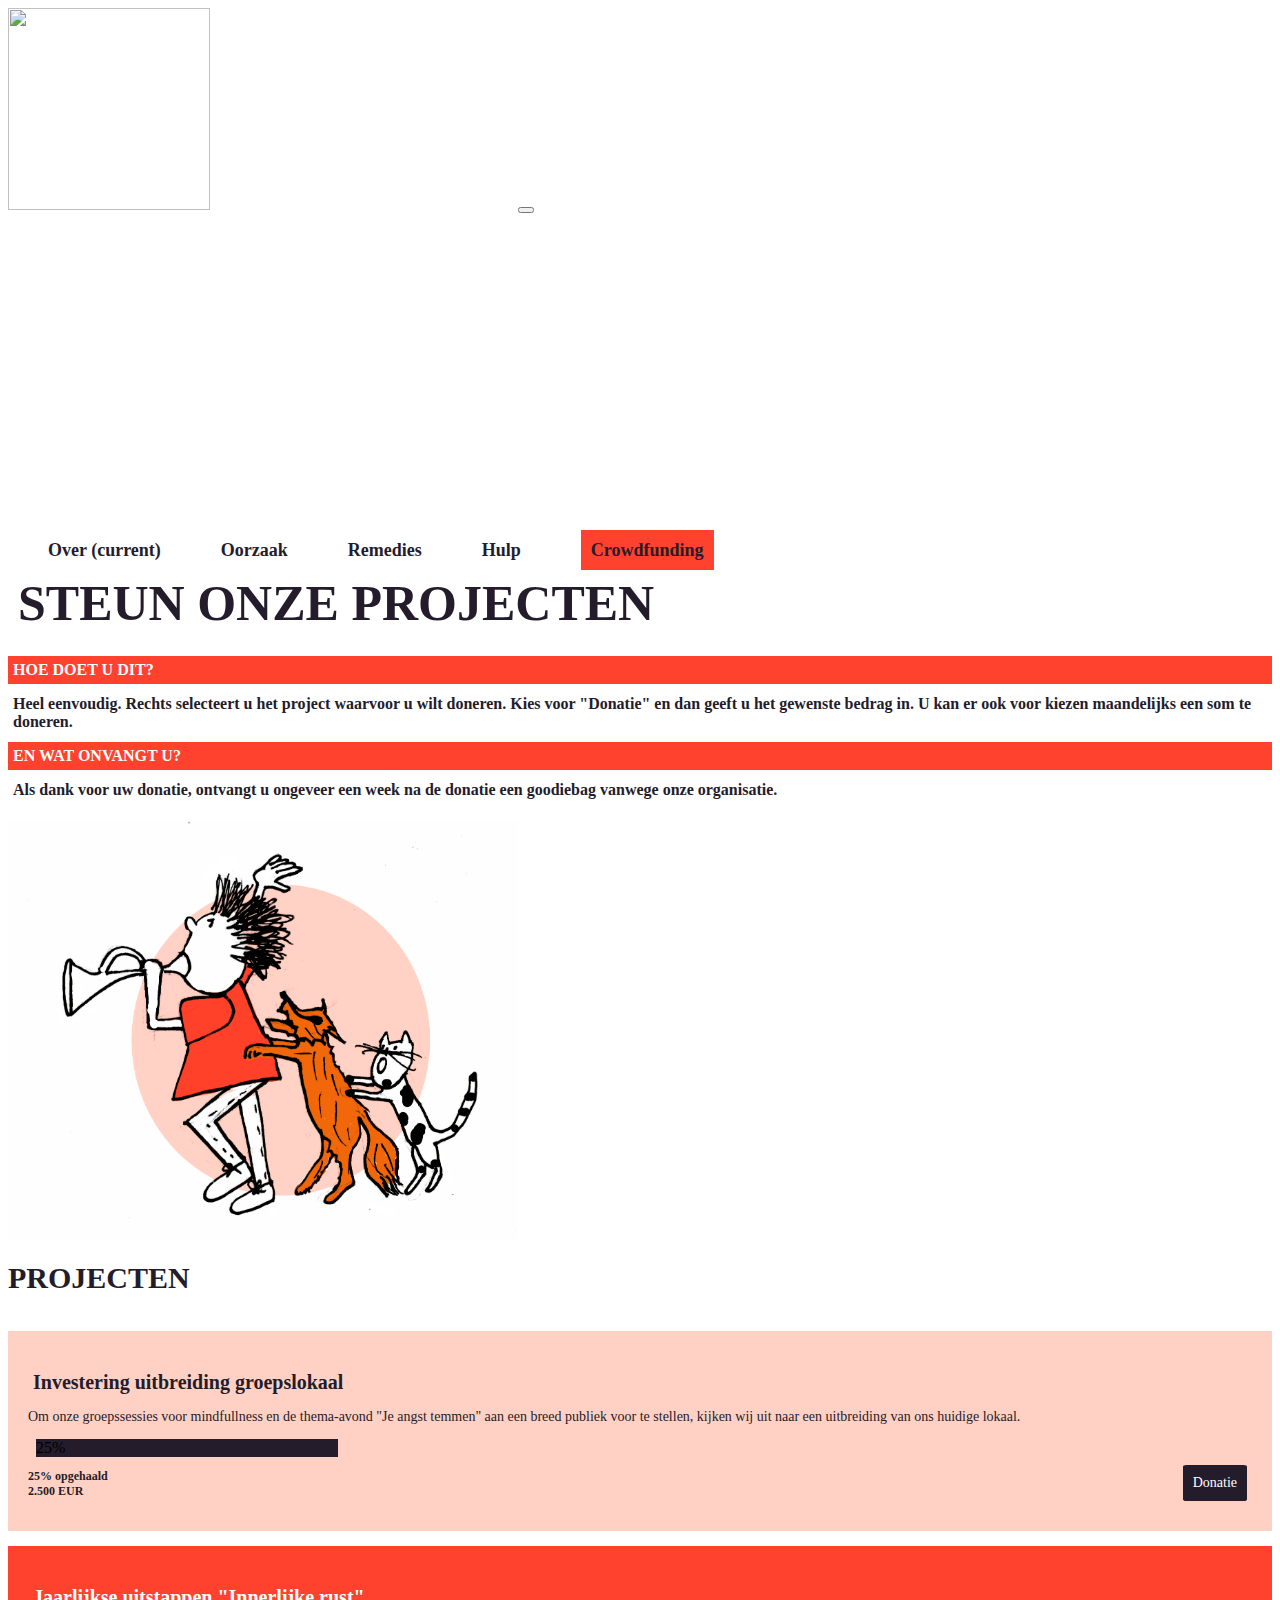
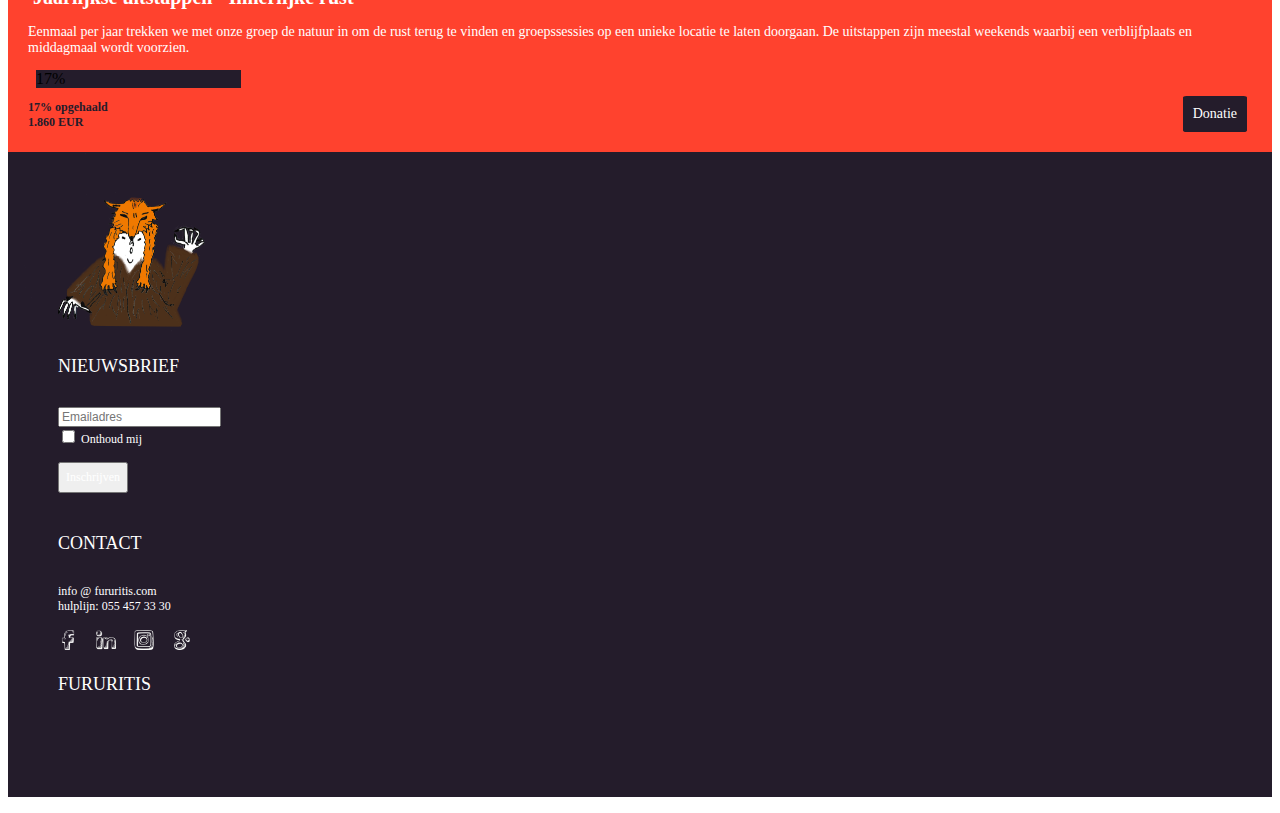
==== crowdfunding.html @ cdc4b686 "1e upload" ====
<!DOCTYPE html>
<html lang="en">
<head>
    <meta charset="UTF-8">
    <meta name="viewport" content="width=device-width, initial-scale=1.0">
    <meta http-equiv="X-UA-Compatible" content="ie=edge">
    <link rel="shortcut icon" type="image/png" href="Images/logo.png" width="100" height="100">
     <!-- bootstrap 4 css -->
     <link rel="stylesheet" href="https://stackpath.bootstrapcdn.com/bootstrap/4.1.3/css/bootstrap.min.css" integrity="sha384-MCw98/SFnGE8fJT3GXwEOngsV7Zt27NXFoaoApmYm81iuXoPkFOJwJ8ERdknLPMO" crossorigin="anonymous">
    <!-- custom css -->
    <link href="styles/custom.css" rel="stylesheet" type="text/css">
    <title>Hulp</title>
</head>

<body>
<!--Navbar-->
<div class="container">
    <div class="row">
        <div class="col-12 col-md-12">
            <nav class="navbar navbar-expand-lg navbar-light">
                <a class="navbar-brand" href="index.html">
                    <img class="image_header"src="Images/logo.png" width="30" height="30" class="d-inline-block align-top" alt=""></a>
                <button class="navbar-toggler" type="button" data-toggle="collapse" data-target="#navbarSupportedContent" aria-controls="navbarSupportedContent" aria-expanded="false" aria-label="Toggle navigation">
                    <span class="navbar-toggler-icon"></span>
                </button>
                
                <div class="collapse navbar-collapse" id="navbarSupportedContent">
                    <ul class="navbar-nav ml-auto">
                    <li class="nav-item active">
                        <a class="nav-link" href="over.html">Over <span class="sr-only">(current)</span></a>
                    </li>
                    <li class="nav-item">
                        <a class="nav-link" href="oorzaak.html">Oorzaak</a>
                    </li>
                    <li class="nav-item">
                        <a class="nav-link" href="remedies.html">Remedies</a>
                    </li>
                    <li class="nav-item">
                    <a class="nav-link" href="hulp.html">Hulp</a>
                    </li>
                    <li class="nav-item2">
                    <a class="nav-link2" href="crowdfunding.html">Crowdfunding</a>
                    </li>
                    </ul>
                </div>
            </nav>
        </div>
    </div>
</div>

<div class="container">
    <div class="row">
        <div class="col-12 col-md-8 order-md-2">
            <div class="funding_text">
                <h2>STEUN ONZE PROJECTEN</h2>
                <p class="funding_question">HOE DOET U DIT?</p>
                <p class="p3">Heel eenvoudig. Rechts selecteert u het project waarvoor u wilt doneren.
                    Kies voor "Donatie" en dan geeft u het gewenste bedrag in. U kan er ook voor kiezen maandelijks een som te doneren.
                </p>
                <p class="funding_question2">EN WAT ONVANGT U?</p>
                <p class="p3">Als dank voor uw donatie, ontvangt u ongeveer een week na de donatie een goodiebag vanwege onze organisatie.
                </p>
                <div class="funding_text">
                    <img class="img_funding" src="Images/fururitisverbannen.png" height="420" width="510">   
                </div>
            </div>
        </div>
        <div class="col-12 col-md-4 order-md-2">
            <div class="funding">
                <h2>PROJECTEN</h2>
                <div class="funding1">
                    <h3>Investering uitbreiding groepslokaal </h3>
                    <p class="p5">Om onze groepssessies voor mindfullness en de thema-avond "Je angst temmen" aan een breed publiek voor te stellen, kijken wij uit naar een uitbreiding van ons huidige lokaal.</p>
                    <div class="progress">
                        <div class="progress-bar" role="progressbar" style="width: 25%;" aria-valuenow="25" aria-valuemin="0" aria-valuemax="100">25%</div>
                    </div>
                    <div class="funding-button">
                            <btn><a class="funding-button-link" href="">Donatie</a></btn>
                       </div> 
                    <p class="underscript"><b>25% opgehaald</b><br>2.500 EUR</p> 
                </div>

                <div class="funding2">
                        <h3>Jaarlijkse uitstappen "Innerlijke rust" </h3>
                        <p class="p4">Eenmaal per jaar trekken we met onze groep de natuur in om de rust terug te vinden en groepssessies op een unieke locatie te laten doorgaan. De uitstappen zijn meestal weekends waarbij een verblijfplaats en middagmaal wordt voorzien.</p>
                        <div class="progress">
                            <div class="progress-bar" role="progressbar" style="width: 17%;" aria-valuenow="17" aria-valuemin="0" aria-valuemax="100">17%</div>
                        </div>
                        <div class="funding-button">
                                <btn><a class="funding-button-link" href="">Donatie</a></btn>
                           </div>  
                        <p class="underscript"><b>17% opgehaald</b><br>1.860 EUR</p>
                    </div>           
                                 
                                
            </div>
        </div>
    </div>
</div>


<!--footer-->
<div class="container container_footer">
        <div class="row row4">
            <div class="col-12 col-md-3 order-md-3">
                <div class="span1"><img src="Images/Scary.png" width="200" height="180"></div>
            </div>
            <div class="col-12 col-md-3 order-md-4">
                <div class="footer_newsletter">
                    <h5>NIEUWSBRIEF</h5>
                    <form class="form-inline">
                        <div class="input-group mb-2 mr-sm-2 mb-sm-0">
                            <input type="text" class="form-control" id="inlineFormInputGroup" placeholder="Emailadres">
                        </div>
                        <div class="form-check mb-2 mr-sm-2 mb-sm-0">
                            <label class="form-check-label">
                            <input class="form-check-input" type="checkbox"> Onthoud mij
                            </label>
                        </div>
                        <button type="submit" class="btn btn-primary">Inschrijven</button>
                    </form> 
                </div>   
            </div>
            <div class="col-12 col-md-3 order-md-2">
                <div class="footer_contact">
                    <h5>CONTACT</h5>
                    <p>info @ fururitis.com<br>
                    hulplijn: 055 457 33 30</p>
    
                    <div class="socialmedia">
                    <ul>
                        <li><a class="socialmedia_icons" href=""><img class="socialmedia_img" src="Images/fb.png"></a></li>
                        <li><a class="socialmedia_icons" href=""><img class="socialmedia_img" src="Images/linked-in.png"></a></li>
                        <li><a class="socialmedia_icons" href=""><img class="socialmedia_img" src="Images/instagram.png"></a></li>
                        <li><a class="socialmedia_icons" href=""><img class="socialmedia_img" src="Images/google+.png"></a></li>
                    </ul>
                    </div>
                </div>
            </div>
            <div class="col-12 col-md-3 order-md-1">
                <div class="footer_text">
                    <h6>FURURITIS</h6>
                    <ul>
                        <li><a class="footerlink" href="over.html">Over Fururitis</a></li>
                        <li><a class="footerlink" href="oorzaak.html">Oorzaak</a></li>
                        <li><a class="footerlink" href="remedies.html">Remedie</a></li>
                        <li><a class="footerlink" href="hulp.html">Hulp</a></li>
                    </ul>
                </div>
            </div>
        </div>
    </div>
    <!-- Optional JavaScript -->
    <!-- jQuery first, then Popper.js, then Bootstrap JS -->
    <script src="https://code.jquery.com/jquery-3.3.1.slim.min.js" integrity="sha384-q8i/X+965DzO0rT7abK41JStQIAqVgRVzpbzo5smXKp4YfRvH+8abtTE1Pi6jizo" crossorigin="anonymous"></script>
    <script src="https://cdnjs.cloudflare.com/ajax/libs/popper.js/1.14.3/umd/popper.min.js" integrity="sha384-ZMP7rVo3mIykV+2+9J3UJ46jBk0WLaUAdn689aCwoqbBJiSnjAK/l8WvCWPIPm49" crossorigin="anonymous"></script>
    <script src="https://stackpath.bootstrapcdn.com/bootstrap/4.1.3/js/bootstrap.min.js" integrity="sha384-ChfqqxuZUCnJSK3+MXmPNIyE6ZbWh2IMqE241rYiqJxyMiZ6OW/JmZQ5stwEULTy" crossorigin="anonymous"></script>
  </body>
</html>
</body>
---- styles/custom.css ----
@font-face {
    font-family: 'JMH Typewriter';
    src: url('JMHTypewriter-Black.woff2') format('woff2'),
        url('JMHTypewriter-Black.woff') format('woff');
    font-weight: 900;
    font-style: normal;
}
@font-face {
    font-family: 'JMH Typewriter';
    src: url('JMHTypewriter-Regular.woff2') format('woff2'),
        url('JMHTypewriter-Regular.woff') format('woff');
    font-weight: normal;
    font-style: normal;
}

@font-face {
    font-family: 'Homemade Apple';
    src: url('HomemadeApple-Regular.woff2') format('woff2'),
        url('HomemadeApple-Regular.woff') format('woff');
    font-weight: normal;
    font-style: normal;
}


/*general*/
h1,h2,h3,h4{
    color:#241C2B;
    margin-left: 10px;
}

h1{
    font-family:"Jmh Typewriter";
    font-weight:900;
    font-size: 70px;
    line-height: 90%;
}

h2{
    font-family:"Jmh Typewriter";
    font-weight:900;
    font-size: 50px;
    line-height: 90%;
    margin-top: 20px;
    margin-bottom:40px;
}

h3{
    font-family:"Homemade Apple";
    font-size:17px;
    font-weight:900;
    margin-left:40px;
}

h5{
    font-family:"Jmh Typewriter";
    font-weight:500;
    font-size: 18px; 
    margin-top: 20px;
    color:white; 
    margin-left: 10px;
}

h6{
    font-family:"Jmh Typewriter";
    font-weight:500;
    font-size: 18px; 
    margin-top: 20px;
    color:white;
    margin-left: 10px;
}

.p1{
    font-family:"Jmh Typewriter";
    font-weight:normal;
    font-size: 16px;
    margin-right: 10px;
}

.p2{
    font-family:"Jmh Typewriter";
    font-weight:normal;
    font-size: 16px;
    margin-right: 10px;
}

.p3{
    font-family:"Jmh Typewriter";
    font-weight:normal;
    font-size: 16px;
    margin-right: 10px;
    color:#241C2B;
}

.p4{
    font-family:"Jmh Typewriter";
    font-weight:normal;
    font-size: 14px;
    margin-right: 10px;
    color:white;
}

.p5{
    font-family:"Jmh Typewriter";
    font-weight:normal;
    font-size: 14px;
    margin-right: 10px;
    color:#241C2B;
}

.quote{
    font-family:"Homemade Apple";
    font-size: 15px;
    color:white;
    margin-left:40px;
    padding-bottom:20px;
    margin-right:20px;
}

.quote2{
    font-family:"JMH Typewriter";
    font-size: 14px;
    color:#241C2B;
    font-weight: 700;
    padding-bottom:20px;
    margin-right:20px;
}

p6{
    font-family:"Homemade Apple";
    font-size:11px;
    margin-right: 20px;
    z-index:5;
    color:white;
}
.p1{
    color:white;
    margin-top: 50px;
}

.p2{
    margin-top:50px;
}

/* Nav*/
.nav-link{
    padding-right: 2em !important;
  }

.nav-link{
    font-family:"Jmh Typewriter";
    font-size:18px;
    font-weight:600;
    color:#241C2B;
    text-decoration:none;
    margin-right: 20px;
}

.nav-link2{
    font-family:"Jmh Typewriter";
    font-size:18px;
    font-weight:600;
    background: #FF422E;
    padding:10px;
    margin-top: 0px;
    text-decoration:none;
    color:#241C2B;
}  

.nav-item2{
    margin-top: 10px; 
}

.navbar-brand img{
    width:40%;
    height:40%;
}

/*Header*/
.schuif250{
margin-top:-200px;
}

.img_header{
    height:100%;
    width:100%;
    margin-bottom:10px;
    margin-top: -10px;
}

.img_header_hulp{
    margin-bottom:10px;
    margin-top: -10px;
    height: 90%;
    width:90%;
    position:relative;
}
.text_header{
    background-color:#FF422E;
    padding: 40px;
    margin-top: 70px;
}

.text_header > h1{
    margin-top: -60px;
    margin-bottom:10px;
    text-align:center;
}

.text_header > p1{
text-align:center;
margin-top: 15px;
margin-bottom:10px;
}

.text_header > p2{
    text-align:center;
    margin-top: 15px;
    margin-bottom: 15px;
    color:#241C2B;
    }

.text_block{
    margin-left:50px;
}

.bg_header{
 position:relative;
 width:100%;
 height:42%;   
 z-index:-1;
 margin-top:-270px;
 margin-left: 27px;  
}

.bg_header2{
    position:relative;  
   margin-top:-200px;
   margin-left:-30px;
   }

.bg_header3{
    position:relative;  
   margin-top:-370px;
   margin-left:30px;
   z-index:-1;
   width:97%;
   height:70%;
   }

   .bg_kenmerken{
    position:relative;  
   margin-top:-400px;
   margin-left:20px;
   padding-top:200px;
   width:80%;
   height:80%;
   z-index:1;
   }

.leesmeer_btn img{
    width: 30%;
    height:30%;
    position:relative;
    top:20px;
    display:block;
    margin: 0 auto;
   margin-bottom: -20px;
   padding-top:20px;
}

.leesmeer_btn:hover{
    image:url("Images/leesmeer_button2.png");
}

/*rows*/
.row1{
    background-color:#FF422E;
    margin-top: 20px;
    z-index:0;
}

.row2{
    background-color:#FFD1C4;
    margin-top: 20px;
}

.row_close{
    background-color:#FFD1C4;
    margin-top: 20px;
}

.row3{
    background-color:#FF422E;
    margin-top: 20px;
}

.row4{
    background-color:#241C2B;
    margin-top: 20px;
}

.row5{
   
    margin-top: 20px;
}

.img_block1{
    width:50%;
    margin-bottom: 20px;
    display:block;
    position:relative;
    
}
.img_block1 img{
   position:absolute;    
}

.img_block_aangepast{
    width:100%;
    display:block;
    margin-top: -100px;
    position:relative;
    margin-bottom:20px;
}

.img_block2{
    width:65%;
    display:block;
    margin:0 auto;
    position:relative;
    margin-bottom:10px;
}

.img_block2 img{
    position:absolute;

}

.img_block3{
    width:45%;
    display:block;
    margin:0 auto;
    position:relative;
}

.img_block4{
    position:relative; 
    display:block;
    margin:0 auto;
}


.img_block3 img{
    position:absolute; 
}

.text_block >h2 {
    margin-top: -10px; 
    margin-bottom:20px;
}

.text_block >h3 {
    margin-top: -10px; 
}

.text_block >h4 {
    margin-top: -10px; 
}

.text_block_lang{
    margin-left:50px;
    padding-bottom:80px;
}

.text_block_getuigenis{
    z-index:1;
    margin-top:10px;
    padding-bottom:20px;
    margin-left:50px;
}

.text_block_getuigenis> h3{
    margin-left:42px;
    margin-bottom:15px;
}

.text_block_lang >p8{
margin-top: 200px;
margin-left:10px;
}

.text_block_lang >h2 {
    margin-top: -10px; 
    margin-bottom:20px;
}

text_block_lang > p1{
    padding-bottom:80px;
}
.color-block{
    background-color:#FF422E;
    height:100%;
}

.link1{
font-family:"Homemade Apple";
font-weight:normal;
font-size: 20px;
color:#E4C8FC;
margin-top: 80px;
display:block;
margin-bottom: 15px;
}

.link2{
    font-family:"Homemade Apple";
    font-weight:normal;
    font-size: 20px;
    color:#241C2B;
    margin-top: 80px;
    display:block;
    margin-bottom: 15px;
    }

ul li > a{
    text-decoration:none;
}

a:link{
    text-decoration:none;
    color:#241C2B;
}

a:hover{
    color:white;
}

.col-cards{
margin-bottom:20px;
}
.card{
background-color:#FFD1C4;
border: 0px;
display: inline-block;
margin-top: 20px;
margin-right: 5px;
margin-left: 30px;
}

.card >img{
    position:relative;
    width: 20%;
    height: 20%;
    margin-top: 5px;
}
.icons{
    padding-bottom:20px;
}
.card > p{
font-family: "Homemade Apple";
font-size:16px;
font-weight: 800;
color:#FF422E;
}

.icon_card{
    position:inline-block;
}

.icon_card > img{
    position:block;
    margin-top:-10px;
}
.arrow{
    position:relative;
    float:right;
    margin-left: -700px;
}

/*oorzaak*/
.title_centered{
   text-align:center;
   font-family:"JMH Typewriter";
   font-weight:900;
   font-size:50px;
}

.card_text{
    background-color:#FF422E;
}

.card_txt_container{
    padding-top: 10px;
    margin-top:20px;
}

.card_txt_container >h2{
    padding-top: 10px;
    margin-top:-80px;
    text-align:center;
    font-size:40px;
}
.text_cards{
margin-left: 15px;
margin-right: 15px;
padding-bottom: 30px;
font-family:"JMH Typewriter";
color: white;
}

/*Remedies*/
.card_txt_container2{
    padding-top: 10px;
    margin-top:20px;
    padding-bottom: 10px;
}

.card_txt_container2 >h2{
    padding-top: 10px;
    margin-top:-30px;
    text-align:center;
    font-size:40px;
}

.music_card{
    margin-left: 50px;
    margin-right: 50px;
    margin-bottom:-20px;
    padding-bottom: 70px;
}

.music_card > h3{
    color:#241C2B;
    font-family:"Homemade Apple";
    font-size: 18px;
    font-weight:600;
   margin-left: 100px;
   margin-bottom: 15px;
}

.nr_card{
margin-left:40px;
}

.music_img{
    margin-top:-100px;
    margin-left: 100px;
}

.music-link{
    margin-left: 20px;
    font-family:"Homemade Apple";
    font-size: 14px;
    text-decoration:none;
    color:#241C2B;
}

.music-link:hover{
    color:white;
}

/*Hulp*/
.text_cards{
margin-left: 30px;
text-align:center;
}
.member_text{
    z-index:2;
    background-image:url(Images/kader_bg.png);
}

.card_member{
    z-index:1;
}

.form-check-label{
margin-top:15px;
}

.member_text >h2{
    padding-top: 10px;
    margin-top:-20px;
    text-align:center;
    font-size:60px;
    margin-left:20px;
    font-family:"Homemade Apple";
    z-index:2;
}
.card_txt_container_member{
    padding-top: 10px;
    margin-top:-10px;
    background-color:#FF422E;
    z-index:0;
}

.frame-member {
    width:100%;
    height:100%;
    margin-left: -20px;
    margin-top: 150px;
    z-index:-2;
    padding:0px;
}

.arrowright{
    float:right;
   margin-right:-20px;
   margin-top:-30px;
}

@keyframes pulse {
    from {
      -webkit-transform: scale3d(1, 1, 1);
      transform: scale3d(1, 1, 1);
    }
  
    50% {
      -webkit-transform: scale3d(1.05, 1.05, 1.05);
      transform: scale3d(1.05, 1.05, 1.05);
    }
  
    to {
      -webkit-transform: scale3d(1, 1, 1);
      transform: scale3d(1, 1, 1);
    }
  }
  
  .pulse {
    -webkit-animation-name: pulse;
    animation-name: pulse;
  }


form{
    z-index:2;
    position:relative;
    margin-left: 20px;
    margin-right:30px;
    padding-bottom:20px;
}

.btn-primary{
    display:inline-block;
    margin-top:-2px;
    font-family:"JMH Typewriter";
    color:white;
    margin-left:10px;
}

label{
    font-family:"JMH Typewriter";
    color:white;
    margin-left:10px;
}

.number{
    width:10%;
    display:inline-block;
    margin-top:-32px;
    display:inline-block;
    margin-left: 20px;
    margin-bottom:20px;
}

/*crowdfunding*/
.funding >h2{
    font-size:30px;
    margin-left: 0px;
}

.funding1{
background-color:#FFD1C4;
padding: 20px;
}

.funding2{
    background-color:#FF422E;  
    margin-top:15px;
    padding: 20px;
}

.funding3{
    background-color:#FFD1C4;  
}

.funding4{
    background-color:#FF422E;  
}

.funding_text >h2{
    font-size:50px;
   
}

.funding_text >p{
    font-size:16px;
    padding: 5px;
    margin-top:-10px;
    font-family:"JMH Typewriter";
    font-weight:700;
}

.funding_question{
    font-family:"JMH Typewriter";
    font-size:28px;
    font-weight:700;
    color:white;
    background-color:#FF422E; 
}

.funding_question2{
    font-family:"JMH Typewriter";
    font-size:28px;
    font-weight:700;
    color:white;
    background-color:#FF422E; 
    margin-top:20px;
}

.img_funding{
    margin-top: -20px;
    margin-bottom:10px;
    margin:auto;
}

.progress{
    margin: 8px;
}

.progress-bar{
    background-color:#241C2B;
}

.funding1>h3{
   margin-left: 5px;
   margin-bottom:15px;
   font-size:20px;
}

.funding2>h3{
    margin-left: 5px;
    margin-bottom:15px;
    font-size:20px;
    color:white;
 }

.underscript{
    font-family:"JMH Typewriter";
    font-size:12px;
    font-weight:600;
    color:#241C2B
}

.funding-button{
    float:right;
    padding: 10px;
    background-color:#241C2B;
    color:white;
    font-family:"JMH Typewriter";
    font-size:14px;
    border-radius:5%;
    margin-right:5px;
    display:inline-block;
}

.funding-button-link{
text-decoration:none;
color:white;
}

.funding-button-link:hover{
    color: #FF422E;
}










/*Footer*/
container_footer{
    position: absolute;
    right: 0;
    bottom: 0;
    left: 0;  
}

.span1{
    margin:0 auto;
    margin-top: -30px;
}

.footer_newsletter{
    margin-left: 20px; 
}

.footer_newsletter >h5{
    margin-left: 30px; 
}
.footer_contact{
    margin-left: 40px; 
}

.footer_contact >p{
color:white;
font-family:"Helvetica, sans-serif";
font-size:12px;
margin-left: 10px;
}

.footer_text{
    margin-left: 40px;
    text-decoration:none;
    color:white;
}

.footer_text > ul li{
    text-decoration:none;
    list-style-type: none;
    color:white;
    font-family:"Helvetica, sans-serif";
    font-size: 12px;
    display:block;
    margin-left:-30px;
}
.footerlink{
    color:white;
}

.footerlink:hover{
    color:#FF422E;
}
ul li{
    display:inline-block;
}
.socialmedia_img {
width:60%;
height:40%;
list-style-type: none;
position:relative;
margin-left: -30px;

}

.socialmedia_img img{
    list-style-type: none;
    width:30%;
    height:20%;
}

/*form*/
.form-control{
font-size:12px;
margin-left:10px;
}

.form-check-label{
margin-top: 10px;
font-size:12px;
color:white;
margin-left:10px;
}

.btn-primary{
    margin-top: 15px;
    padding: 6px;
    font-size: 12px;
    margin-left:10px;
}



/* MEDIA QUERIES
*********************************************/


/* Extra small devices (portrait phones, less than 576px)
/ No media query since this is the default in Bootstrap*/


/* Small devices (landscape phones, 576px and up)*/

@media (min-width: 576px) {}


/* Medium devices (tablets, 768px and up)*/

@media (min-width: 768px) {}


/* Large devices (desktops, 992px and up)*/

@media (min-width: 992px) {}


/* Extra large devices (large desktops, 1200px and up)*/

@media (min-width: 1200px) {}
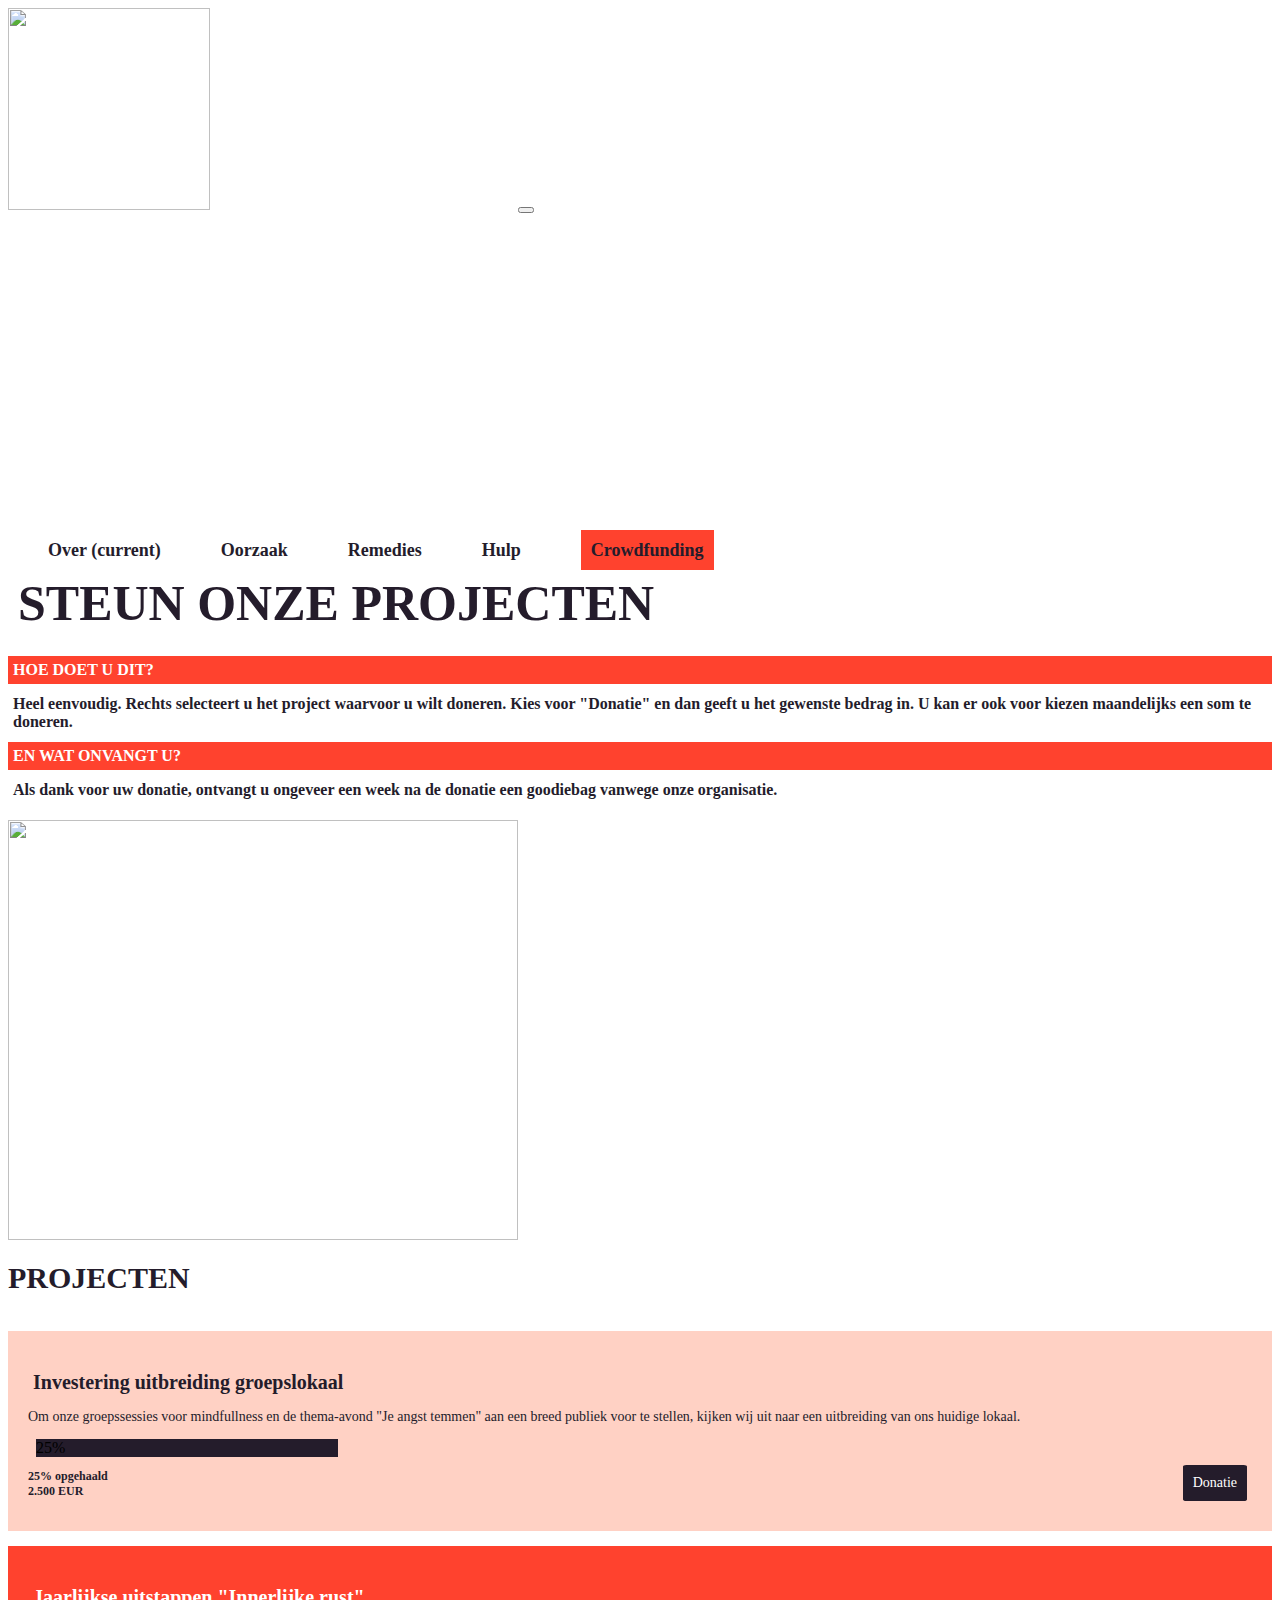
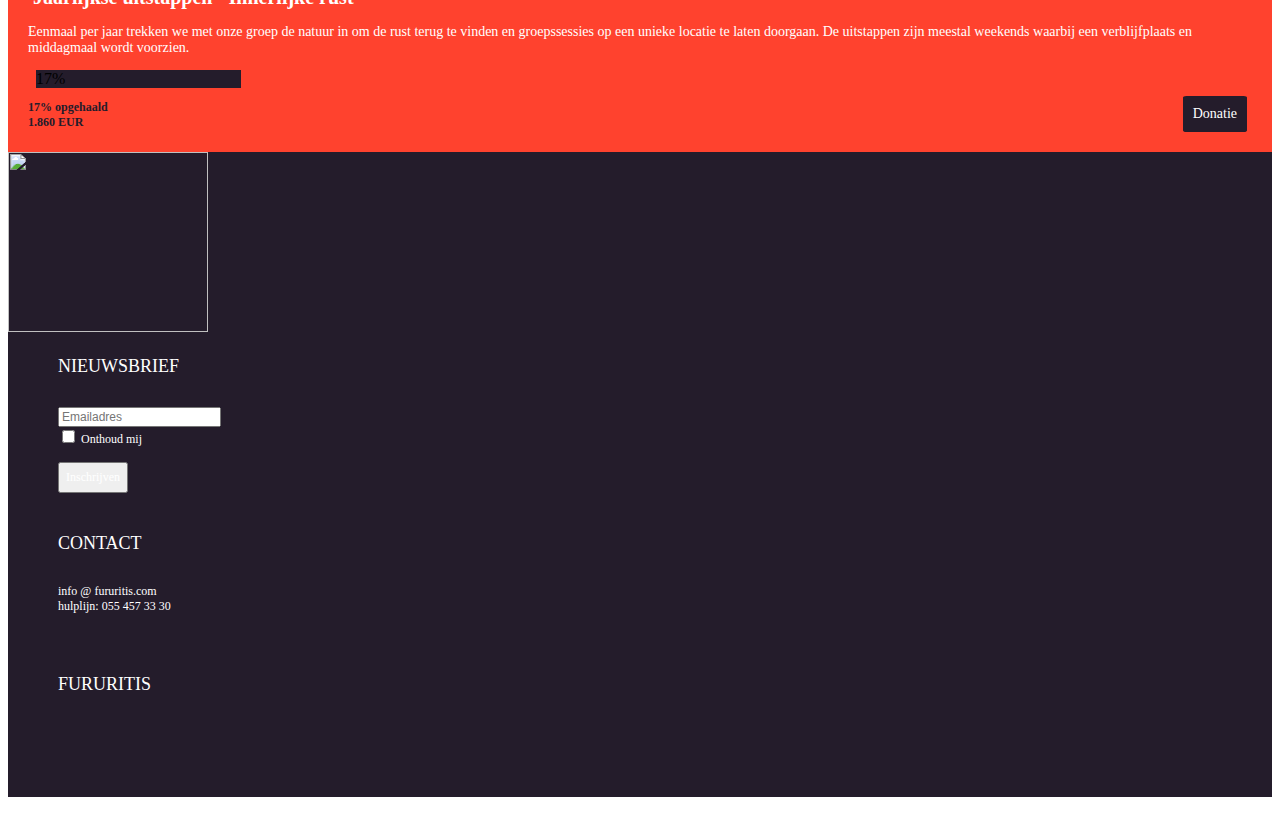
==== commit 686477ed: "2e upload" ====
--- a/crowdfunding.html
+++ b/crowdfunding.html
@@ -4,7 +4,7 @@
     <meta charset="UTF-8">
     <meta name="viewport" content="width=device-width, initial-scale=1.0">
     <meta http-equiv="X-UA-Compatible" content="ie=edge">
-    <link rel="shortcut icon" type="image/png" href="Images/logo.png" width="100" height="100">
+    <link rel="shortcut icon" type="image/png" href="images/logo.png" width="100" height="100">
      <!-- bootstrap 4 css -->
      <link rel="stylesheet" href="https://stackpath.bootstrapcdn.com/bootstrap/4.1.3/css/bootstrap.min.css" integrity="sha384-MCw98/SFnGE8fJT3GXwEOngsV7Zt27NXFoaoApmYm81iuXoPkFOJwJ8ERdknLPMO" crossorigin="anonymous">
     <!-- custom css -->
@@ -19,7 +19,7 @@
         <div class="col-12 col-md-12">
             <nav class="navbar navbar-expand-lg navbar-light">
                 <a class="navbar-brand" href="index.html">
-                    <img class="image_header"src="Images/logo.png" width="30" height="30" class="d-inline-block align-top" alt=""></a>
+                    <img class="image_header"src="images/logo.png" width="30" height="30" class="d-inline-block align-top" alt=""></a>
                 <button class="navbar-toggler" type="button" data-toggle="collapse" data-target="#navbarSupportedContent" aria-controls="navbarSupportedContent" aria-expanded="false" aria-label="Toggle navigation">
                     <span class="navbar-toggler-icon"></span>
                 </button>
@@ -61,7 +61,7 @@
                 <p class="p3">Als dank voor uw donatie, ontvangt u ongeveer een week na de donatie een goodiebag vanwege onze organisatie.
                 </p>
                 <div class="funding_text">
-                    <img class="img_funding" src="Images/fururitisverbannen.png" height="420" width="510">   
+                    <img class="img_funding" src="images/fururitisverbannen.png" height="420" width="510">   
                 </div>
             </div>
         </div>
@@ -103,7 +103,7 @@
 <div class="container container_footer">
         <div class="row row4">
             <div class="col-12 col-md-3 order-md-3">
-                <div class="span1"><img src="Images/Scary.png" width="200" height="180"></div>
+                <div class="span1"><img src="images/scary.png" width="200" height="180"></div>
             </div>
             <div class="col-12 col-md-3 order-md-4">
                 <div class="footer_newsletter">
@@ -129,10 +129,10 @@
     
                     <div class="socialmedia">
                     <ul>
-                        <li><a class="socialmedia_icons" href=""><img class="socialmedia_img" src="Images/fb.png"></a></li>
-                        <li><a class="socialmedia_icons" href=""><img class="socialmedia_img" src="Images/linked-in.png"></a></li>
-                        <li><a class="socialmedia_icons" href=""><img class="socialmedia_img" src="Images/instagram.png"></a></li>
-                        <li><a class="socialmedia_icons" href=""><img class="socialmedia_img" src="Images/google+.png"></a></li>
+                        <li><a class="socialmedia_icons" href=""><img class="socialmedia_img" src="images/fb.png"></a></li>
+                        <li><a class="socialmedia_icons" href=""><img class="socialmedia_img" src="images/linked-in.png"></a></li>
+                        <li><a class="socialmedia_icons" href=""><img class="socialmedia_img" src="images/instagram.png"></a></li>
+                        <li><a class="socialmedia_icons" href=""><img class="socialmedia_img" src="images/google+.png"></a></li>
                     </ul>
                     </div>
                 </div>
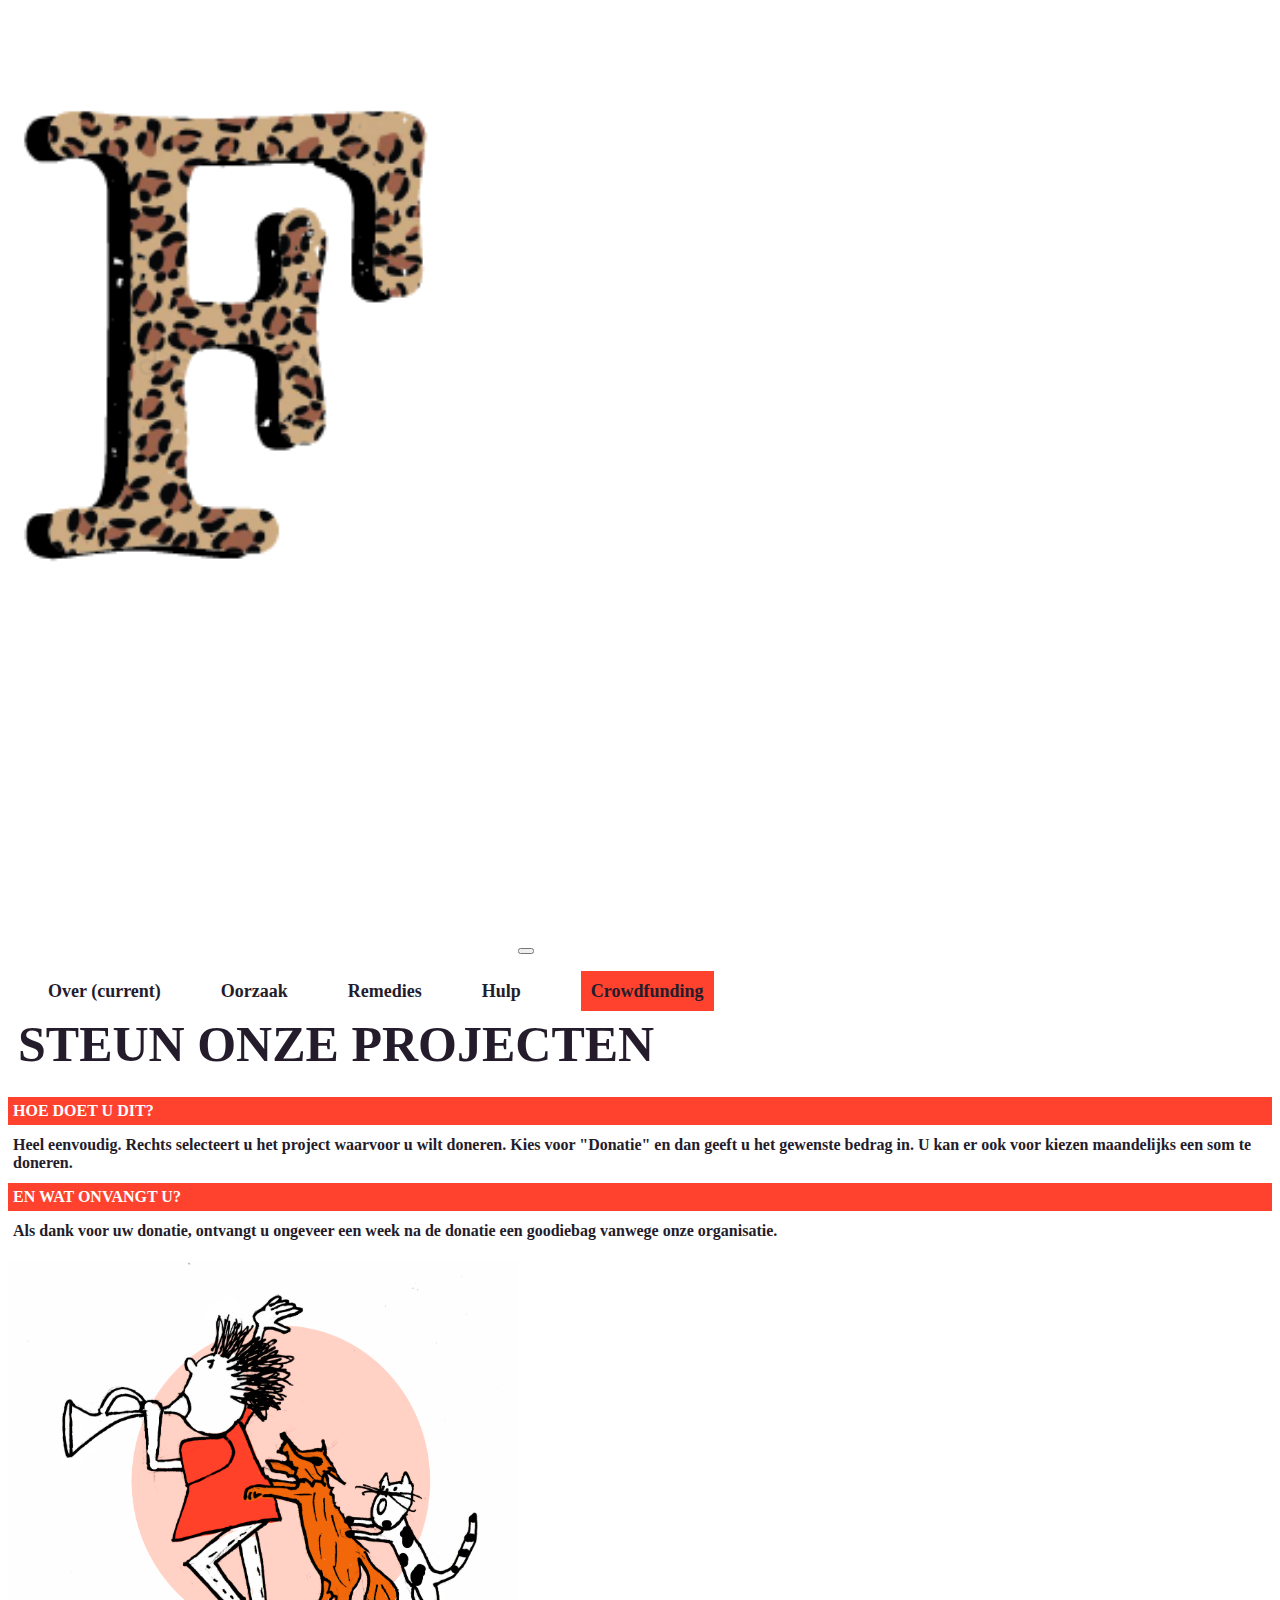
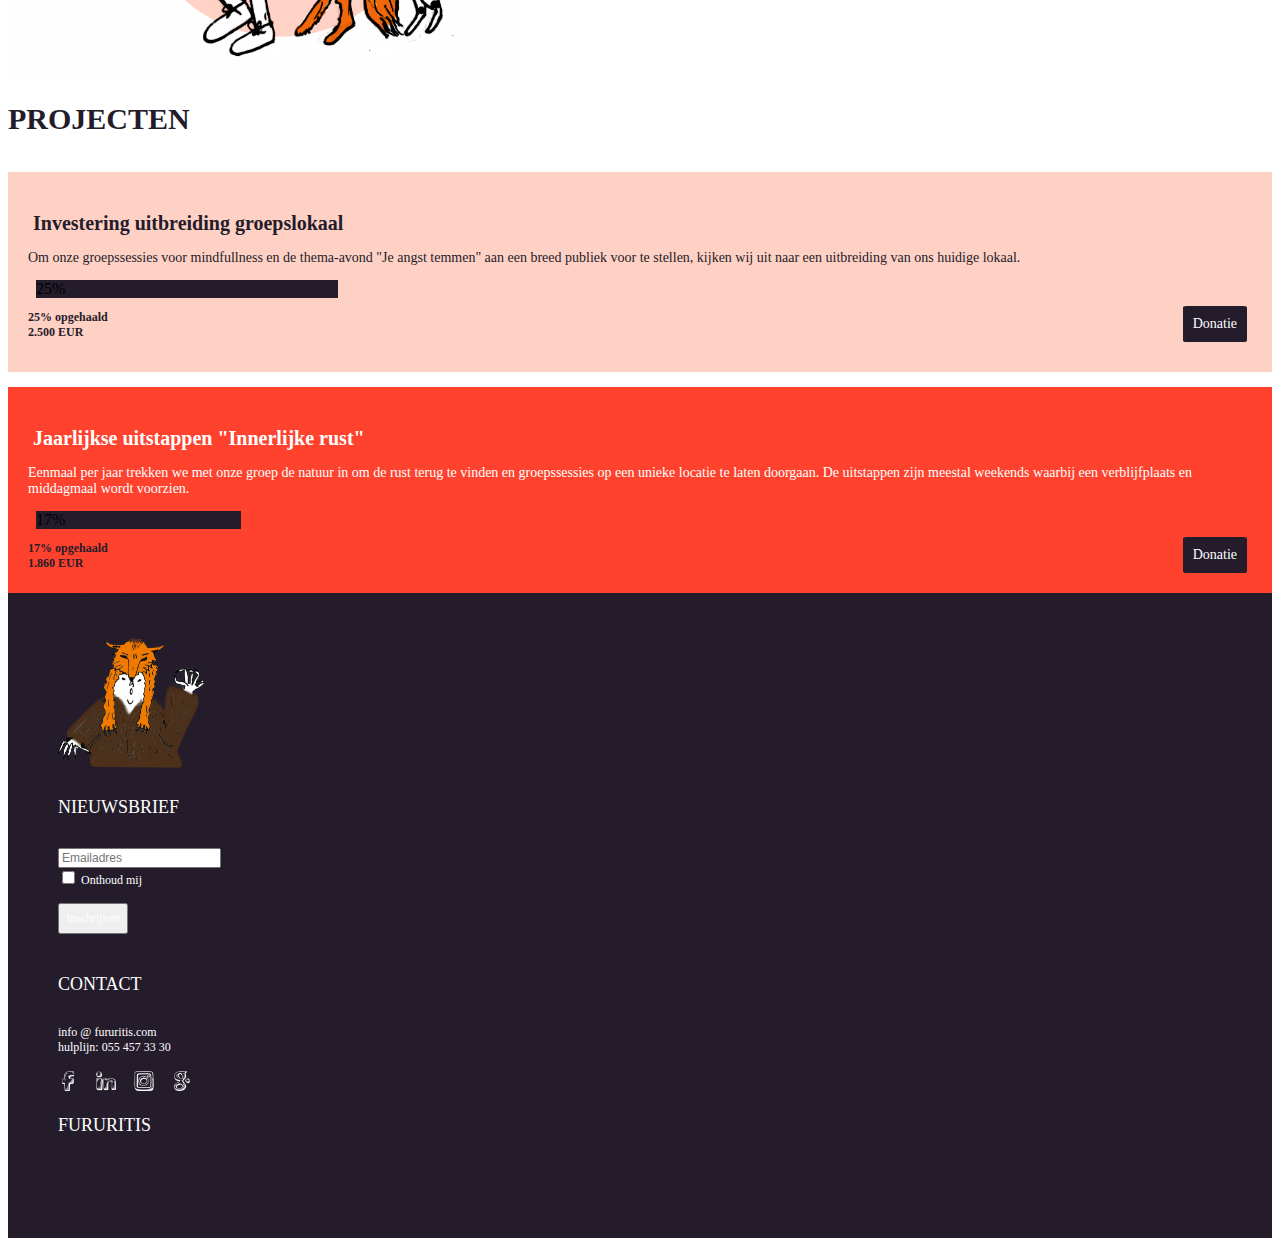
==== commit 4322cb95: "test" ====
--- a/crowdfunding.html
+++ b/crowdfunding.html
@@ -4,7 +4,7 @@
     <meta charset="UTF-8">
     <meta name="viewport" content="width=device-width, initial-scale=1.0">
     <meta http-equiv="X-UA-Compatible" content="ie=edge">
-    <link rel="shortcut icon" type="image/png" href="images/logo.png" width="100" height="100">
+    <link rel="shortcut icon" type="image/png" href="images/logo.png" width="100px" height="100px">
      <!-- bootstrap 4 css -->
      <link rel="stylesheet" href="https://stackpath.bootstrapcdn.com/bootstrap/4.1.3/css/bootstrap.min.css" integrity="sha384-MCw98/SFnGE8fJT3GXwEOngsV7Zt27NXFoaoApmYm81iuXoPkFOJwJ8ERdknLPMO" crossorigin="anonymous">
     <!-- custom css -->
@@ -19,7 +19,7 @@
         <div class="col-12 col-md-12">
             <nav class="navbar navbar-expand-lg navbar-light">
                 <a class="navbar-brand" href="index.html">
-                    <img class="image_header"src="images/logo.png" width="30" height="30" class="d-inline-block align-top" alt=""></a>
+                    <img class="image_header"src="styles/images/logo.png" width="30" height="30" class="d-inline-block align-top" alt=""></a>
                 <button class="navbar-toggler" type="button" data-toggle="collapse" data-target="#navbarSupportedContent" aria-controls="navbarSupportedContent" aria-expanded="false" aria-label="Toggle navigation">
                     <span class="navbar-toggler-icon"></span>
                 </button>
@@ -61,7 +61,7 @@
                 <p class="p3">Als dank voor uw donatie, ontvangt u ongeveer een week na de donatie een goodiebag vanwege onze organisatie.
                 </p>
                 <div class="funding_text">
-                    <img class="img_funding" src="images/fururitisverbannen.png" height="420" width="510">   
+                    <img class="img_funding" src="styles/images/fururitisverbannen.png" height="420" width="510">   
                 </div>
             </div>
         </div>
@@ -103,7 +103,7 @@
 <div class="container container_footer">
         <div class="row row4">
             <div class="col-12 col-md-3 order-md-3">
-                <div class="span1"><img src="images/scary.png" width="200" height="180"></div>
+                <div class="span1"><img src="styles/images/scary.png" width="200" height="180"></div>
             </div>
             <div class="col-12 col-md-3 order-md-4">
                 <div class="footer_newsletter">
@@ -129,10 +129,10 @@
     
                     <div class="socialmedia">
                     <ul>
-                        <li><a class="socialmedia_icons" href=""><img class="socialmedia_img" src="images/fb.png"></a></li>
-                        <li><a class="socialmedia_icons" href=""><img class="socialmedia_img" src="images/linked-in.png"></a></li>
-                        <li><a class="socialmedia_icons" href=""><img class="socialmedia_img" src="images/instagram.png"></a></li>
-                        <li><a class="socialmedia_icons" href=""><img class="socialmedia_img" src="images/google+.png"></a></li>
+                        <li><a class="socialmedia_icons" href=""><img class="socialmedia_img" src="styles/images/fb.png"></a></li>
+                        <li><a class="socialmedia_icons" href=""><img class="socialmedia_img" src="styles/images/linked-in.png"></a></li>
+                        <li><a class="socialmedia_icons" href=""><img class="socialmedia_img" src="styles/images/instagram.png"></a></li>
+                        <li><a class="socialmedia_icons" href=""><img class="socialmedia_img" src="styles/images/google+.png"></a></li>
                     </ul>
                     </div>
                 </div>
